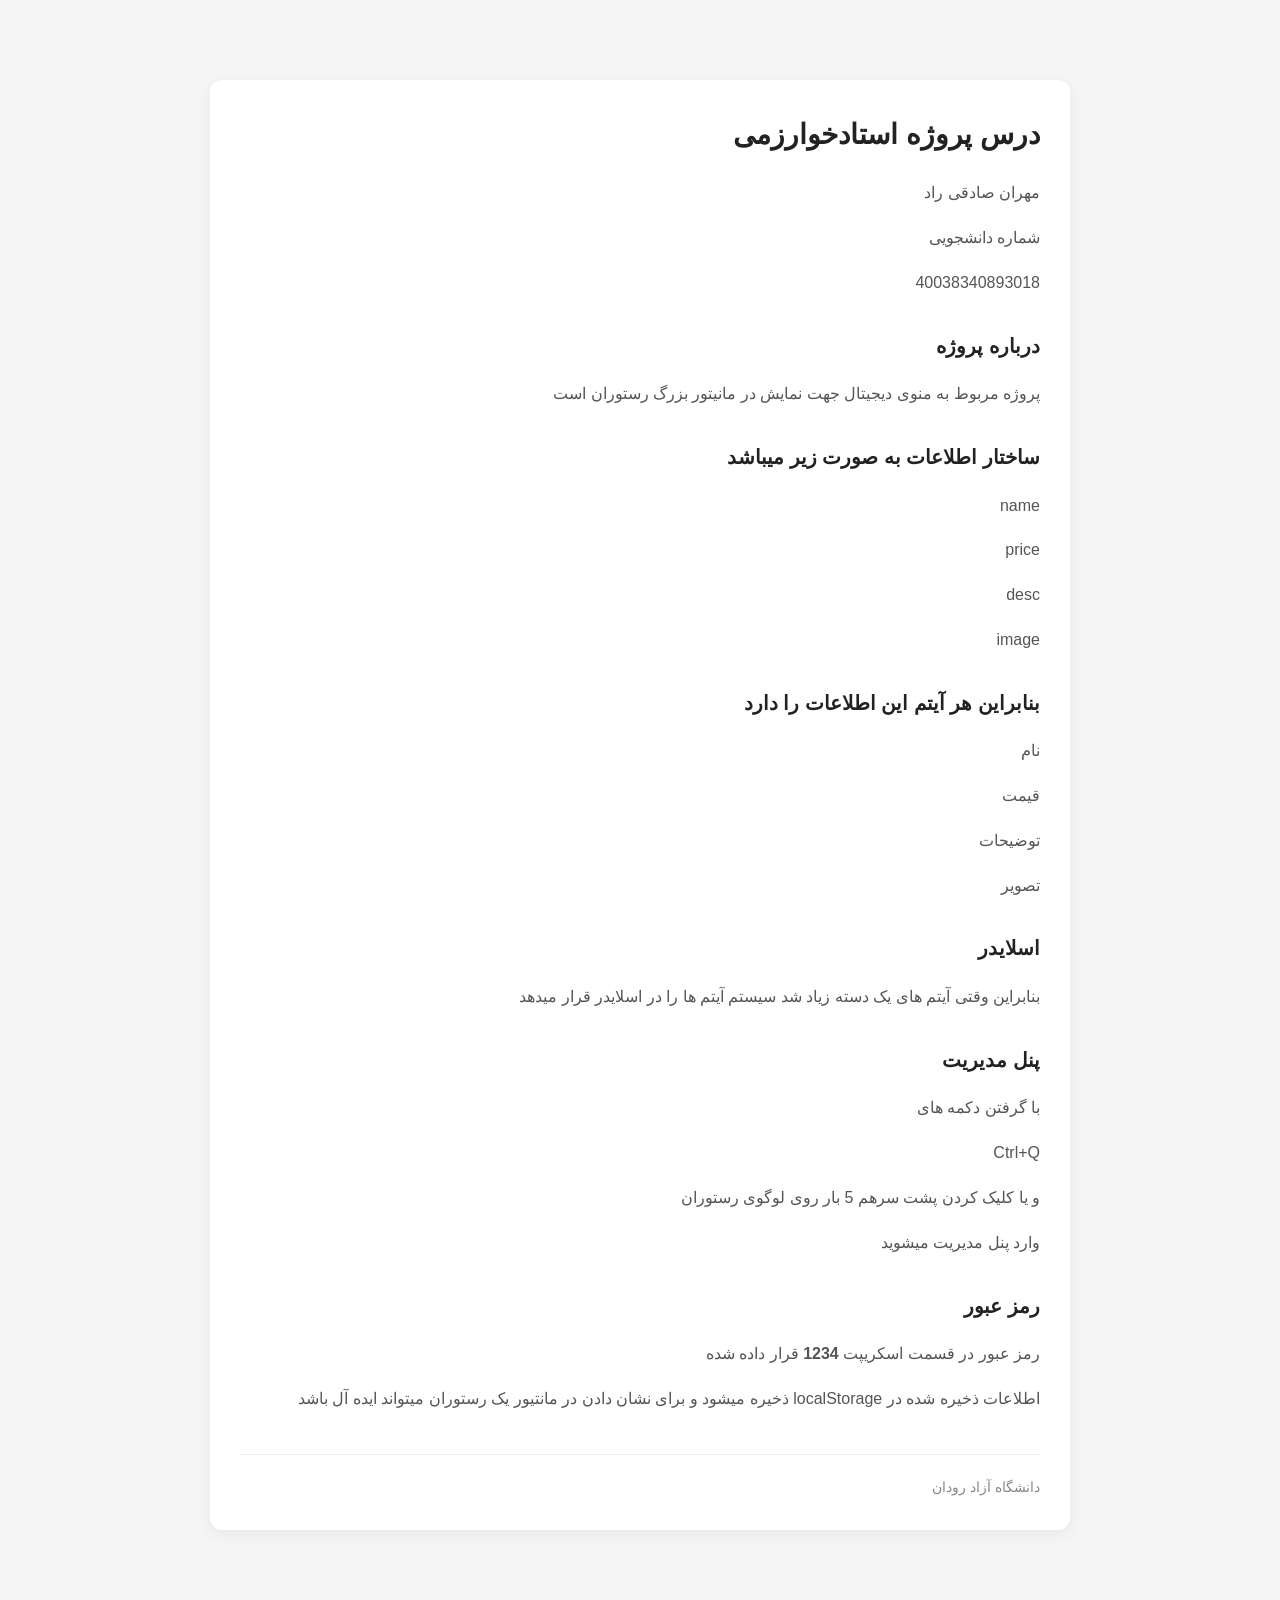
==== about.html @ 53749ff8 "Add files via upload" ====
<html lang="fa" dir="rtl">
<head>
    <meta charset="UTF-8">
    <meta name="viewport" content="width=device-width, initial-scale=1.0">
    <title>درس پروژه استادخوارزمی</title>

    <style>
        body {
            margin: 0;
            font-family: Tahoma, sans-serif;
            background: #f5f5f5;
            color: #222;
            line-height: 1.8;
        }

        .container {
            max-width: 800px;
            margin: 80px auto;
            padding: 30px;
            background: white;
            border-radius: 12px;
            box-shadow: 0 4px 15px rgba(0, 0, 0, 0.06);
        }

        h1 {
            margin-top: 0;
            font-size: 28px;
        }

        h2 {
            font-size: 20px;
            margin-top: 30px;
        }

        p {
            color: #555;
        }

        footer {
            margin-top: 40px;
            padding-top: 20px;
            border-top: 1px solid #eee;
            color: #888;
            font-size: 14px;
        }
    </style>
</head>

<body>

    <main class="container">
        <h1>درس پروژه استادخوارزمی</h1>

        <p>
            مهران صادقی راد
        </p>
		<p>
            شماره دانشجویی
        </p>
		<p>
            40038340893018
        </p>

        <h2>درباره پروژه</h2>

        <p>
            پروژه مربوط به منوی دیجیتال جهت نمایش در مانیتور بزرگ رستوران است

        </p>

        <h2>ساختار اطلاعات به صورت زیر میباشد</h2>

        <p>
            name

        </p>
		<p>
            price
        </p>
		<p>
            desc
        </p>
		<p>
            image
        </p>


        <h2>بنابراین هر آیتم این اطلاعات را دارد</h2>

        <p>
            نام

        </p>
		<p>
            قیمت
        </p>
		<p>
            توضیحات
        </p>
		<p>
            تصویر
        </p>
		
		<h2>اسلایدر</h2>
		<p>
            بنابراین وقتی آیتم های یک دسته زیاد شد سیستم آیتم ها را در اسلایدر قرار میدهد
        </p>
		<h2>پنل مدیریت</h2>
		<p>
            با گرفتن دکمه های 
        </p>
		<p>
            Ctrl+Q 
        </p>
		<p>
		و یا کلیک کردن پشت سرهم 5 بار روی لوگوی رستوران
		</p>
		<p>
		وارد پنل مدیریت میشوید
		</p>
		<h2>رمز عبور</h2>
		<p>
		رمز عبور در قسمت اسکریپت
		<b>
         1234
		 </b>
          قرار داده شده
		</p>
		
		<p>
		اطلاعات ذخیره شده در
             localStorage
          ذخیره میشود و برای نشان دادن در مانتیور یک رستوران میتواند ایده آل باشد
		</p>

        <footer>
            دانشگاه آزاد رودان
        </footer>
    </main>

</body>
</html>
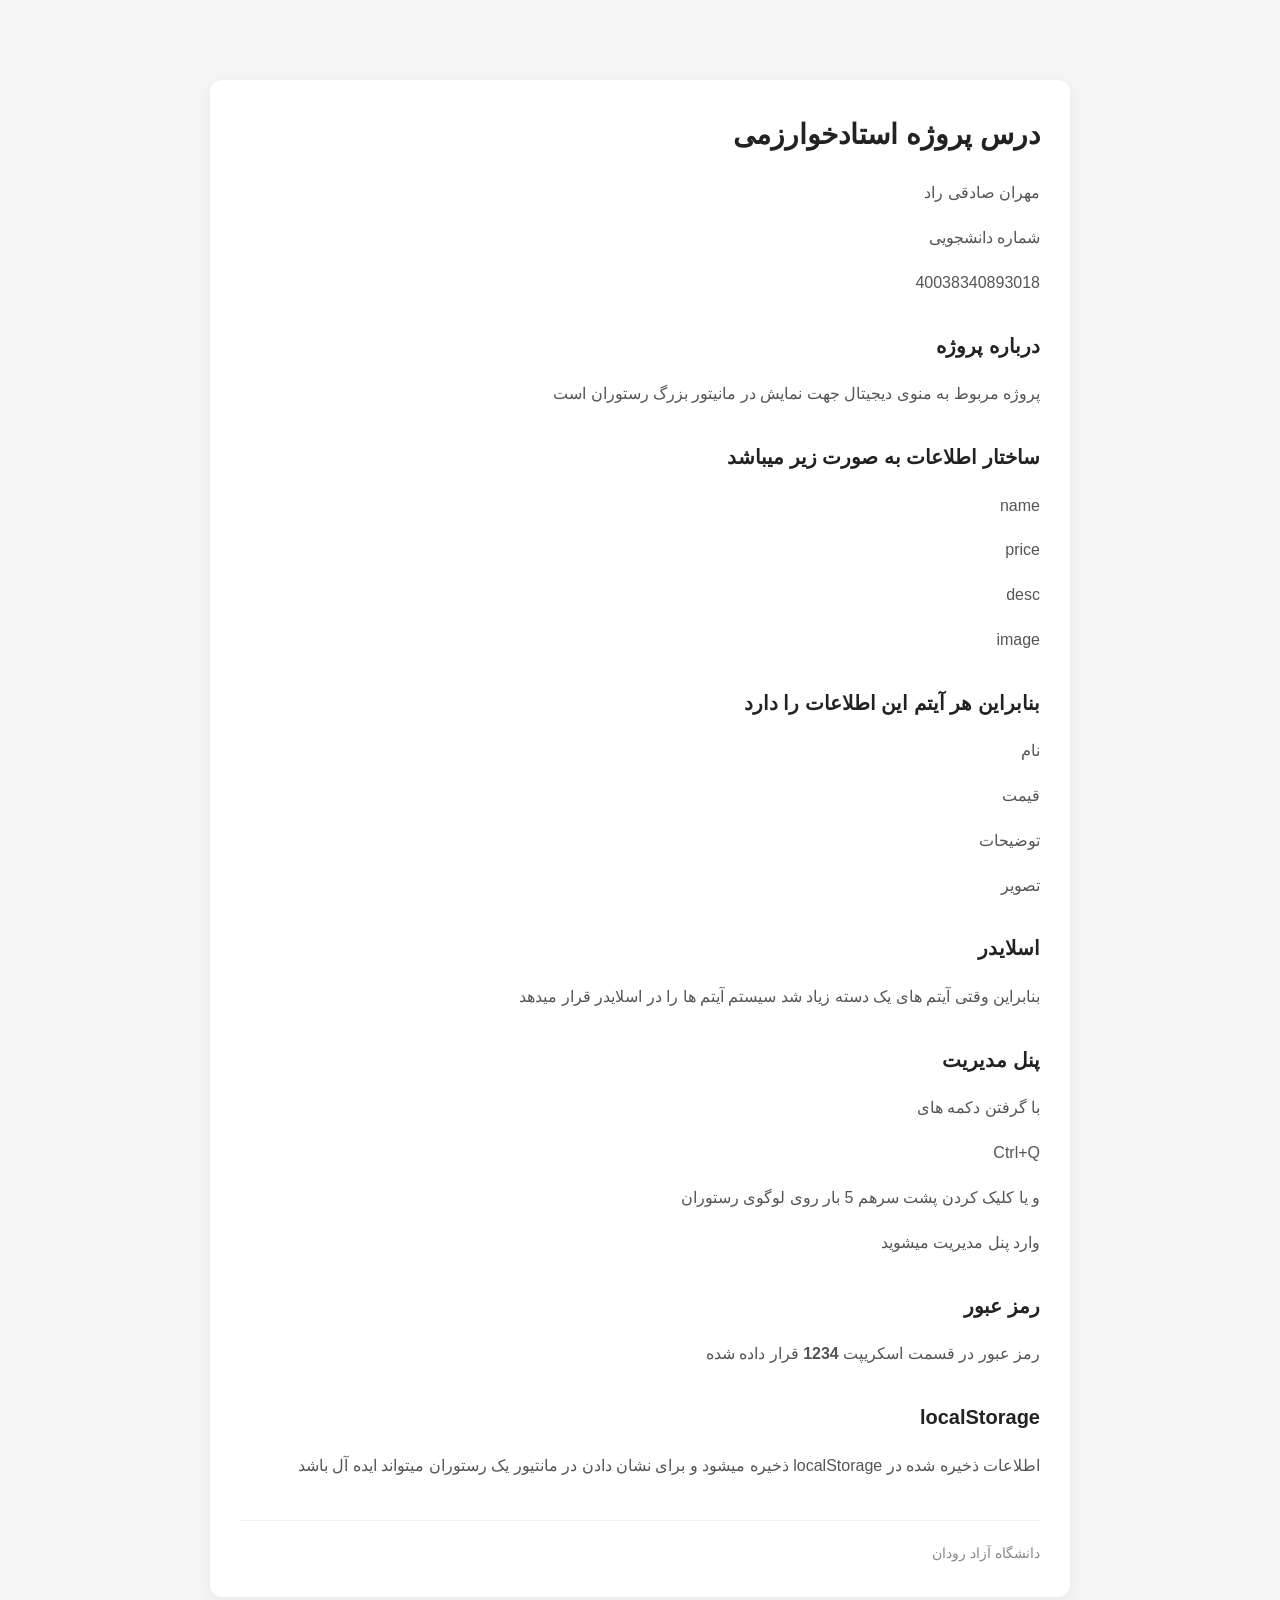
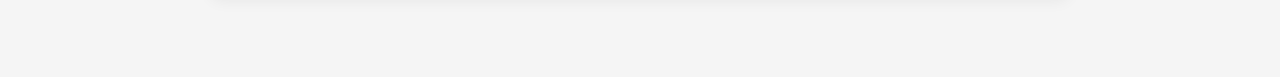
==== commit d208a65c: "Update about.html" ====
--- a/about.html
+++ b/about.html
@@ -126,7 +126,7 @@
 		 </b>
           قرار داده شده
 		</p>
-		
+		<h2>localStorage</h2>
 		<p>
 		اطلاعات ذخیره شده در
              localStorage
